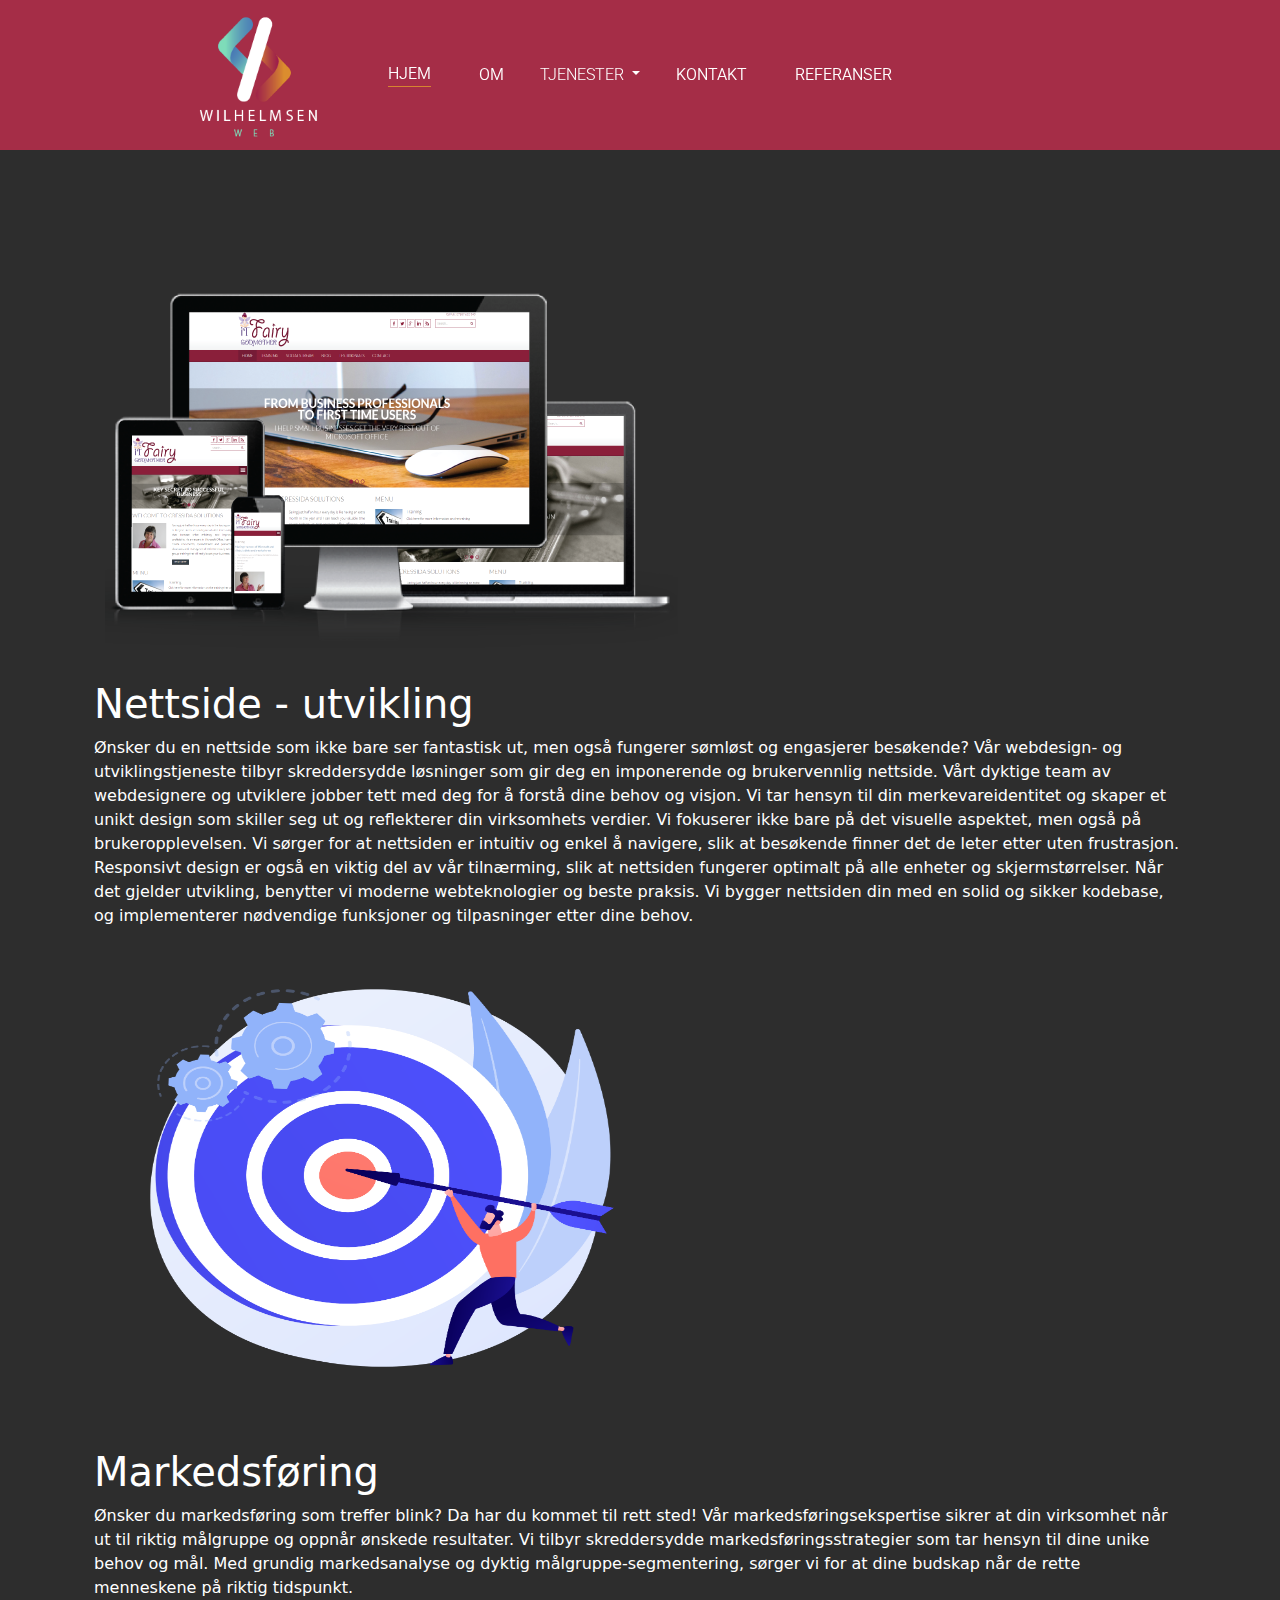
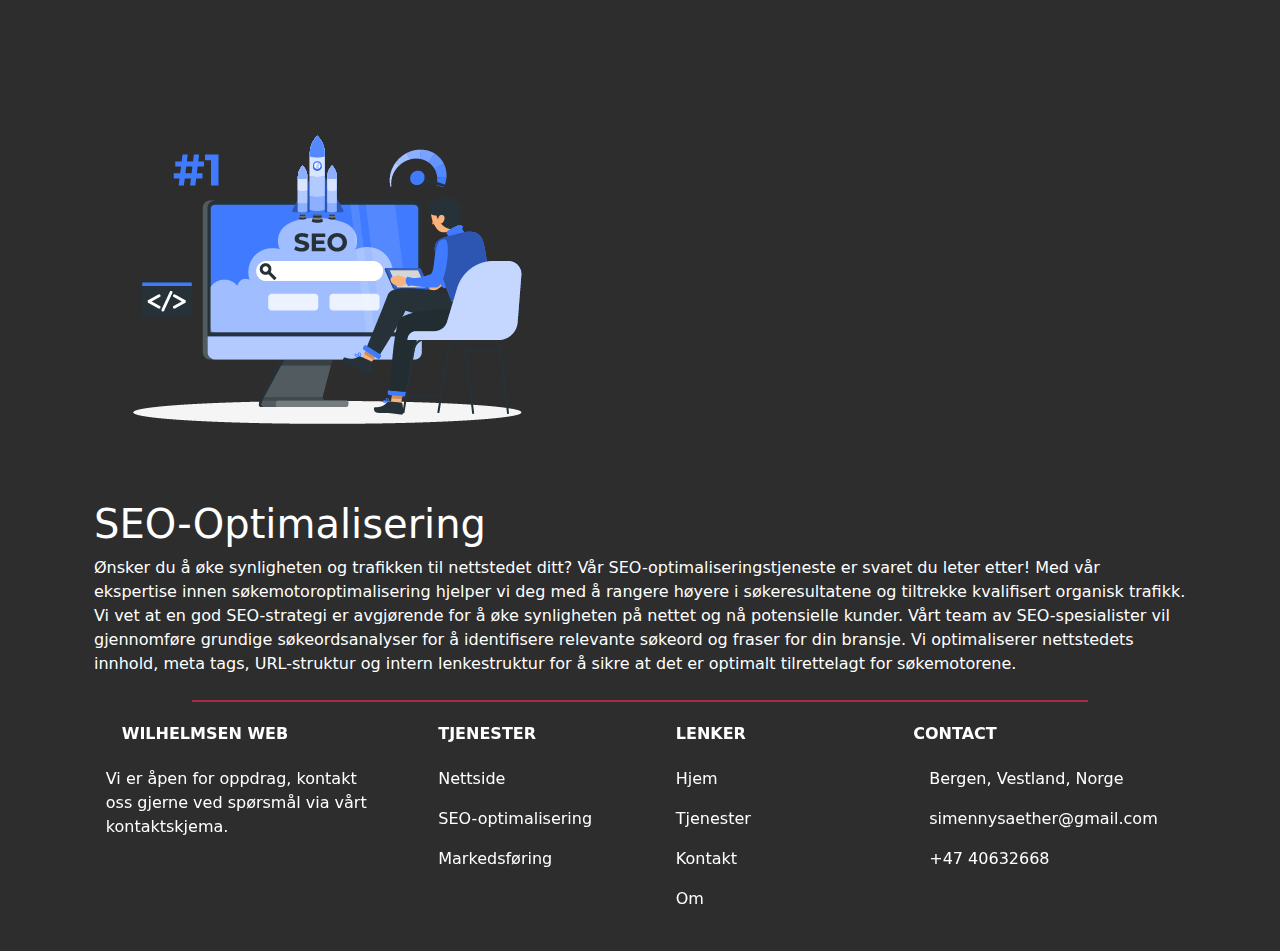
==== index.html @ 2a7ed1cd "footer media queries mobil" ====
<!DOCTYPE html>
<html lang="en">

<head>
  <meta charset="UTF-8">
  <meta name="viewport" content="width=device-width, initial-scale=1.0">
  <title>Wilhelmsen Web</title>
  <link rel="stylesheet" href="styles.css">
  <link rel="stylesheet" href="bootstrap/css/bootstrap.min.css">
  <link rel="stylesheet" href="https://cdnjs.cloudflare.com/ajax/libs/font-awesome/6.4.0/css/all.min.css" integrity="sha512-iecdLmaskl7CVkqkXNQ/ZH/XLlvWZOJyj7Yy7tcenmpD1ypASozpmT/E0iPtmFIB46ZmdtAc9eNBvH0H/ZpiBw==" crossorigin="anonymous" referrerpolicy="no-referrer" />
  <link rel="preconnect" href="https://fonts.googleapis.com">
  <link rel="preconnect" href="https://fonts.gstatic.com" crossorigin>
  <link href="https://fonts.googleapis.com/css2?family=Bebas+Neue&display=swap" rel="stylesheet">
  <link rel="preconnect" href="https://fonts.googleapis.com">
  <link rel="preconnect" href="https://fonts.googleapis.com">
  <link rel="preconnect" href="https://fonts.gstatic.com" crossorigin>
  <link rel="preconnect" href="https://fonts.googleapis.com">
  <link rel="preconnect" href="https://fonts.gstatic.com" crossorigin>
  <link href="https://fonts.googleapis.com/css2?family=Roboto:wght@300;700&display=swap" rel="stylesheet">
  <link rel="preconnect" href="https://fonts.googleapis.com">
  <link rel="preconnect" href="https://fonts.gstatic.com" crossorigin>
  <link rel="preconnect" href="https://fonts.googleapis.com">
<link rel="preconnect" href="https://fonts.gstatic.com" crossorigin>
  <link rel="preconnect" href="https://fonts.gstatic.com" crossorigin>
  <link href="https://fonts.googleapis.com/css2?family=Arvo:ital@1&display=swap" rel="stylesheet">
</head>

<body>
    <!---Navbar-->
    <div class="nav-wrapper">
    <nav id="navbarmain" class="navbar navbar-expand-lg">
                <img id="logo" src="logo.png" alt="Logo"class="d-inline-block align-text-top">
              </a>
          <button onclick="overlay()" class="navbar-toggler" type="button" data-bs-toggle="collapse" data-bs-target="#navcontainer" aria-controls="navcontainer" aria-expanded="false" aria-label="Toggle navigation">
            <span class="navbar-toggler-icon"></span>
          </button>
          <div id="navcontainer" class="collapse navbar-collapse">
            <ul class="navbar">
              <li class="nav-item">
                <a class="nav-link active" aria-current="page" href="#">Hjem</a>
              </li>
              <li class="nav-item">
                <a class="nav-link" href="om.html">Om</a>
              </li>
              <div class="dropdown-center">
                <button id="tjenester" class="btn dropdown-toggle" type="button" data-bs-toggle="dropdown" aria-expanded="false">
                  Tjenester
                </button>
                <ul class="dropdown-menu">
                  <li><a class="dropdown-item" href="#">Nettside</a></li>
                  <li><a class="dropdown-item" href="#">Markedsføring</a></li>
                  <li><a class="dropdown-item" href="#">SEO-optimalisering</a></li>
                </ul>
              </div>
              <li class="nav-item">
                <a class="nav-link" href="kontakt.html">Kontakt</a>
              </li>
              <li class="nav-item">
                <a class="nav-link" href="referanser.html">Referanser</a>
              </li>
            </ul>
          </div>
      </nav>
    </div>


    <!--- NAVBAR for mobil overlay-->
    <div id="overlay">
    
      <button onclick="overlay()" class="navbar-toggler text-white overlay-toggler" type="button" data-bs-target="#navcontainer" aria-controls="navcontainer" aria-expanded="false" aria-label="Toggle navigation">
        <span class="navbar-toggler-icon text-white"></span>
      </button>
      <ul class="overlay-nav">
        <li><a class="nav-link active" aria-current="page" href="index.html">Hjem</a></li>
        <li><a class="nav-link" href="om.html">Om</a></li>
        <li><a class="nav-link" href="kontakt.html">Kontakt</a></li>
        <li class="dropdown">
          <a id="prosjekter" class="nav-link dropdown-toggle" href="#" id="navbarDropdown" role="button" data-bs-toggle="dropdown" aria-expanded="false">
            Prosjekter
          </a>
          <ul class="dropdown-menu" aria-labelledby="navbarDropdown">
            <li><a class="dropdown-item" href="https://simennysaether.no/scando/scandoland.html">ScandoLand</a></li>
            <li><a class="dropdown-item" href="#">Wilhelmsen Web</a></li>
            <li><a class="dropdown-item" href="#">Prosjekt Y</a></li>
          </ul>
        </li>
      </ul>
      <script src="overlay.js"></script>
    </div>
 
  
         
    <!-- Tjenestebilder -->
   <div id="landing" class="container">
    <img id="web" src="webdesign.png" class="img-fluid" alt="Wilhelmsen Web">
    <div class="container" id="landingstekst">
    <h1 class="heading">Nettside - utvikling</h1>
    <p1 class="paragraf">Ønsker du en nettside som ikke bare ser fantastisk ut, men også fungerer sømløst og engasjerer besøkende? Vår webdesign- og utviklingstjeneste tilbyr skreddersydde løsninger som gir deg en imponerende og brukervennlig nettside.

Vårt dyktige team av webdesignere og utviklere jobber tett med deg for å forstå dine behov og visjon. Vi tar hensyn til din merkevareidentitet og skaper et unikt design som skiller seg ut og reflekterer din virksomhets verdier.

Vi fokuserer ikke bare på det visuelle aspektet, men også på brukeropplevelsen. Vi sørger for at nettsiden er intuitiv og enkel å navigere, slik at besøkende finner det de leter etter uten frustrasjon. Responsivt design er også en viktig del av vår tilnærming, slik at nettsiden fungerer optimalt på alle enheter og skjermstørrelser.

Når det gjelder utvikling, benytter vi moderne webteknologier og beste praksis. Vi bygger nettsiden din med en solid og sikker kodebase, og implementerer nødvendige funksjoner og tilpasninger etter dine behov.</p1>
  
    </div>
    
</div>

<div id="landing" class="container">
    <img id="blink" src="blink.png" class="img-fluid" alt="Wilhelmsen Web">
    <div class="container" id="landingstekst">
        <h1 class="heading2">Markedsføring</h1>
        <p1 class="paragraf2">
            Ønsker du markedsføring som treffer blink? Da har du kommet til rett sted! Vår markedsføringsekspertise sikrer at din virksomhet når ut til riktig målgruppe og oppnår ønskede resultater. 
            Vi tilbyr skreddersydde markedsføringsstrategier som tar hensyn til dine unike behov og mål. Med grundig markedsanalyse og dyktig målgruppe-segmentering, sørger vi for at dine budskap når de rette menneskene på riktig tidspunkt.</p1>

        </div>
</div>


<div id="landing2" class="container">
    <img id="seo" src="seo.png" class="img-fluid" alt="Wilhelmsen Web">
    <div class="container" id="landingstekst">
        <h1 class="heading3">SEO-Optimalisering</h1>
        <p1 class="paragraf3">Ønsker du å øke synligheten og trafikken til nettstedet ditt? Vår SEO-optimaliseringstjeneste er svaret du leter etter!

            Med vår ekspertise innen søkemotoroptimalisering hjelper vi deg med å rangere høyere i søkeresultatene og tiltrekke kvalifisert organisk trafikk. Vi vet at en god SEO-strategi er avgjørende for å øke synligheten på nettet og nå potensielle kunder.
            
            Vårt team av SEO-spesialister vil gjennomføre grundige søkeordsanalyser for å identifisere relevante søkeord og fraser for din bransje. Vi optimaliserer nettstedets innhold, meta tags, URL-struktur og intern lenkestruktur for å sikre at det er optimalt tilrettelagt for søkemotorene.</p1>
        </div>
</div>
<!---/Tjenestebilder-->


<!--Bootstrap + Custom scripts-->
  <script src="bootstrap/js/bootstrap.bundle.min.js"></script>
  <script src="https://code.jquery.com/jquery-3.2.1.slim.min.js"></script>
  
  <div class="dividercontainer">
    <span class="divider"></span></div>
    <footer>
      <footer id="footer" class="text-center text-lg-start text-muted">
          </section>
      
          <!-- Section: Links  -->
          <section class="footermain">
            <div class="container text-center text-md-start mt-5">
              <!-- Grid row -->
              <div class="row mt-3">
                <!-- Grid column -->
                <div class="col-md-3 col-lg-4 col-xl-3 mx-auto mb-4">
                  <!-- Content -->
                  <h6 class="text-uppercase fw-bold mb-4">
                    <i class="fas fa-gem me-3"></i>Wilhelmsen Web
                  </h6>
                  <p id="oppdrag">
             Vi er åpen for oppdrag, kontakt oss gjerne ved spørsmål via vårt kontaktskjema.
                  </p>
                  <div class="socialswrapper">
                    <a class="socialslogo" href="https://www.instagram.com/simennys/"><i class="fa-brands fa-instagram"></i></a>
                    <a class="socialslogo" href="https://twitter.com/SimNys"><i class="fa-brands fa-twitter"></i></a>
                    <a class="socialslogo" href="https://github.com/myten71/"><i class="fa-brands fa-github"></i></a>
                  </div>
                </div>
                <!-- Grid column -->
        
                <!-- Grid column -->
                <div class="col-md-2 col-lg-2 col-xl-2 mx-auto mb-4">
                  <!-- Links -->
                  <h6 class="text-uppercase fw-bold mb-4">
                    Tjenester
                  </h6>
                  <p>
                    <a href="#!" class="text-reset">Nettside</a>
                  </p>
                  <p>
                    <a href="#!" class="text-reset">SEO-optimalisering</a>
                  </p>
                  <p>
                    <a href="#!" class="text-reset">Markedsføring</a>
                  </p>
       
                </div>
                <div class="col-md-3 col-lg-2 col-xl-2 mx-auto mb-4">
                  <!-- Links -->
                  <h6 class="text-uppercase fw-bold mb-4">
                    Lenker
                  </h6>
                  <p>
                    <a href="#!" class="text-reset">Hjem</a>
                  </p>
                  <p>
                    <a href="#!" class="text-reset">Tjenester</a>
                  </p>
                  <p>
                    <a href="#!" class="text-reset">Kontakt</a>
                  </p>
                  <p>
                    <a href="#!" class="text-reset">Om</a>
                  </p>
                </div>
              
        
                <div class="col-md-4 col-lg-3 col-xl-3 mx-auto mb-md-0 mb-4">
                  <h6 class="text-uppercase fw-bold mb-4">Contact</h6>
                  <p id="hus"><i class="fas fa-home me-3"></i> Bergen, Vestland, Norge</p>
                  <p id="brev">
                    <i class="fas fa-envelope me-3"></i>
                    simennysaether@gmail.com
                  </p>
                  <p id="telefon"><i class="fas fa-phone me-3"></i> +47 40632668</p>
                </div>
             
              </div>
           
            </div>
          </section>
        
        
        </footer>
    
</body>

</html>
---- styles.css ----
body {
    margin: 0;
    padding: 0;
    background-color: #2d2d2d !important;
  }
  
  #navbarmain {
    background-color: #a52d47;
    height: 150px;
    width: 100%;
    position: sticky;
    top: 0;
    
  }
  
  .nav-wrapper {
    justify-content: center;
    align-items: center;
    width: 100%;
    position: sticky;
    top: 0;
  }
  
  #logo {
    position: absolute;
    width: 350px;
    height: 350px;
    overflow: hidden;
    left: 18%;
    margin-bottom: 20px;
    z-index:-10;
  }
  
  .nav {
    justify-content: center;
  }
  
  .nav-item {
    margin: 0 1.5rem;
    list-style-type: none;
    color: white;
    font-size: 20px;
    font-family: 'Roboto';
    text-transform: uppercase;
    font-weight: 350;
    text-decoration: none !important;
  }
  

  
  #tjenester {
    color: white;
    font-size: 16px;
    font-family: 'Roboto';
    text-transform: uppercase;
    font-weight: 300;
  }
  
  #navcontainer {
    justify-content: center;
    align-items: center;
    position: sticky;
    top: 0;
     margin-top: 15px;
  }

  .navbar {
    font-size: 16px;
    font-family: 'Roboto';
    text-transform: uppercase;
    font-weight: 300;
    text-decoration:none;
  }

  .navbar .nav-link {
    color: #fff;
    font-size: 16px;
    text-decoration: none;
    transition: color 0.3s ease;
  }


  .navbar .nav-link.active {
    border-bottom:1.5px solid #d68530;

  }

 
  .navbar .nav-link:hover {
    color: #d68530;
  }

  .navbar .dropdown-toggle {
    background-color: transparent;
    border: none;
    color: #d68530;
    font-size: 16px;
    text-decoration: none;
    transition: color 0.3s ease;
    cursor: pointer;
  }

 
  .navbar .dropdown-menu {
    background-color: #fff;
    border: 1px solid #ccc;
    padding: 10px;
    margin-top: 5px;
    min-width: 160px;
  }


  .navbar .dropdown-item {
    color: #fff;
    font-size: 14px;
    text-decoration: none;
    transition: color 0.3s ease;
  }

  /* Hover effect for dropdown*/
  .navbar .dropdown-item:hover {
    color: #d68530;
  }

  .navbar .dropdown-toggle {
    background-color: transparent;
    border: none;
    color: #333;
    font-size: 16px;
    text-decoration: none;
    transition: color 0.3s ease;
    cursor: pointer;
  }


  /* Mobile overlay Hamburger meny */

  @media (max-width: 768px) { /*Bootstrap nav-links skaper en bug med fade-in overlay der linkene fra full-screen blir synlige, gjemmer de derfor totalt fra en gitt breakpoint(mobile)*/
    #navcontainer {
      display: none;
    }
  }

  #overlay {
    display: none;
    position: fixed;
    top: 0;
    left: 0;
    width: 100%;
    height: 100%;
    z-index: 9999;
    overflow: hidden;
    animation: fade-in 0.6s;
   background-color:#2d2d2d; 
  
  }

  /* Fade-in på hamburger fra høyre */

  @keyframes fade-in {
    from {
      opacity: 0;
      transform: translateX(100%);
    }
    to {
      opacity: 1;
      transform: translateX(0);
    }
  }
  

  .navbar-toggler {
    border: none !important;
    outline: none !important;
    background-image: url("data:image/svg+xml,%3csvg xmlns='http://www.w3.org/2000/svg' viewBox='0 0 30 30'%3e%3cpath stroke='%23a52d47' stroke-linecap='round' stroke-miterlimit='10' stroke-width='2' d='M4 7h22M4 15h22M4 23h22'/%3e%3c/svg%3e") !important;
    color: transparent !important;
    position: fixed;
    right: 2%;
  }
  
  .navbar-toggler-icon {
    border: none !important;
    outline: none !important;
    background-image: url("data:image/svg+xml,%3csvg xmlns='http://www.w3.org/2000/svg' viewBox='0 0 30 30'%3e%3cpath stroke='%23a52d47' stroke-linecap='round' stroke-miterlimit='10' stroke-width='2' d='M4 7h22M4 15h22M4 23h22'/%3e%3c/svg%3e") !important;
    color: transparent !important;
  }
  
  .overlay-toggler .navbar-toggler-icon {
  
    position:fixed;
    font-size:20px;
    margin-top:60px;
    border: none !important;
    outline: none !important;
    }

    
  
    #overlay .dropdown-menu a.dropdown-item[href="https://simennysaether.no/scando/scandoland.html"] {
      font-size: 14px;
    }
    
    #overlay .dropdown-menu a.dropdown-item[href="#"] {
      font-size: 14px;
    }
  
    #overlay .dropdown-item {
      margin-top:5px;
      margin-bottom: -15px; 
      margin-left:-10px;
    }
  
    
.overlay-toggler .navbar-toggler-icon {

  position:fixed;
  right:4%;
  top:0%;
  font-size:20px;
  border: none !important;
  outline: none !important;
  }
  .overlay-nav {
    display: flex;
    flex-direction: column;
    justify-content: center;
    align-items: center;
    height: 100%;
    margin: 0;
    padding: 0;
    list-style: none;
  }
  
  .overlay-nav li {
    margin-bottom: 2rem;
    display:flex;
    justify-content: center;
    align-items: center;
    flex-direction: row;
  }
  
  .overlay-nav li a {
    color: #a52d47;
    font-size: 1.2rem;
    text-decoration: none;
    font-family:'Roboto';
    transition: color 0.3s ease;
    
  }
  
  .overlay-nav li a:hover {
    color: #fff !important;
    font-size: 1.2rem;
    text-decoration: none;
    transition: color 0.3s ease;
  }
  
  .overlay a.nav-link:hover {
    color:#fff !important;
  }
  
    

  /* fjerne alle elementer fra dropdown */

  .dropdown-menu {
    padding: 0;
    border: none;
    box-shadow: none;
    background-color: transparent;
    
}

.dropdown-menu a {
    display: block;
    padding: 0.5rem 1rem;
    color: white;
    text-decoration: none;
}

.dropdown-menu a:hover {
    background-color: #f8f9fa;
}

.dropdown-menu.show {
    padding: 0;
    border: none;
    box-shadow: none;
    background-color: #a52d47; 
    color: white;
}

.dropdown-menu a:hover,
.dropdown-menu a:focus {
    background-color: transparent; 
    color: white;
    text-decoration: none; 
}

.dropdown-menu a:hover {
    color: #00e0e0;
}


  .navbar-toggler {
    border: none !important;
    outline: none !important;
    background-image: url("data:image/svg+xml,%3csvg xmlns='http://www.w3.org/2000/svg' viewBox='0 0 30 30'%3e%3cpath stroke='' stroke-linecap='round' stroke-miterlimit='10' stroke-width='2' d='M4 7h22M4 15h22M4 23h22'/%3e%3c/svg%3e") !important;
    color: transparent !important;
    position:absolute;
    right:2%;
  }
  
  .navbar-toggler-icon {
    border: none !important;
    outline: none !important;
    background-image: url("data:image/svg+xml,%3csvg xmlns='http://www.w3.org/2000/svg' viewBox='0 0 30 30'%3e%3cpath stroke='%23ffffff' stroke-linecap='round' stroke-miterlimit='10' stroke-width='2' d='M4 7h22M4 15h22M4 23h22'/%3e%3c/svg%3e") !important;
    color: transparent !important;
  }
  

.heading, .paragraf {
  margin-top:-70px;

}

.heading2, .paragraf2 {
  margin-top:20px;
  color:white;
  color: white;
  font-weight: lighter;
}

.heading3, .paragraf3 {
  margin-top:0px;
  color:white;
  color: white;
  font-weight: lighter;
}

.paragraf3 {
  padding-bottom:50px;
}

  
  /* Ulike farger på de ulike tjenestene?
  #landing2 {
    width:100%;
    color:blue;
  }

  */


  #kontaktformwrapper {
    display: flex;
    justify-content: center;
    align-items: center;
    height: calc(100vh - 150px);
  }

  #map-container-google-1 {
    display: flex;
    justify-content: center;
    align-items: center;
    height: calc(100vh - 150px);
  }
  
  #blink {
    width: 600px;
    height: 500px;
  }

  .dividercontainer {
    display:flex;
    justify-content: center;
    align-items: center;
  }

  .divider {
    display:flex;
    justify-content: center;
    align-items: center;
    background-color:#a52d47;
    height:1px;
    z-index:999;
    padding:1px;
    width:70%;
    margin-top:50px;    
    position:absolute;
  }

  #input {
    width:60%;
  }

  /* FOoter */
  
  .footermain {
 color:white;
 position:sticky;
 bottom:0;
 left:0;
 right:0;
  }

  #telefon:hover, #hus:hover, #brev:hover {
    color:#a52d47;
    transition:0.3s ease;
    cursor:pointer;
  }
  
.text-reset {
  text-decoration:none;
}

.text-reset:hover {
  color:#a52d47;
}

.a text-reset:hover {
  color:#a52d47;
  
}
  .heading,
  .paragraf {
    color: white;
    font-weight: lighter;
  }

  .kontaktoss, .contactoss {
    color:white;
    font-weight:lighter;
  }


  .mapwrap {
    display:flex;
    justify-content:center;
    align-items:center;
    left:25%;
    top:50%;
    position:absolute;
    z-index:-1;
  }
  
  #map-container-google-1 {
    width:30%;
  }


.omoss {
    justify-content: center;
    align-items:center;
    text-align:center;
    flex-direction:row;
    position:absolute;
    left:52%;
    top:30%;
    color:white;
    font-size:14px;
    width:35%;
    line-height:1.8em;
    z-index:-1;
}

#omWW {
    left:40%;
}

.omoss .p1 {
    line-height:1.3;
    font-size:14px;
}

 .imgwrapper {
    justify-content: start;
    display:flex;
    text-align:center;
    align-items:center;
    height:70vh;
    margin-right:600px;
 }

#about {
 height:auto;
 width:auto;
 display:flex;
 justify-content: start;
 align-items: center;
 text-align:center;
}


/* Referanser + karusell */
#referanser {
height:800px;
width:400px;
 
    z-index:-1;
}
.carousel-image {
    max-width: 100%;
    display: block;
    margin: 0 auto;
    z-index:-1;
  }

  .carousel-item {
    left:5%;
  }

.cardwrapper {
   position:absolute;
   top:30%;
   left:20%;
}


.stars {
    color:gold;
}

#headshot1 {
    max-height:170px;
}
  .card {
    position:absolute;
    z-index:999;
    opacity:100%;
    box-shadow: 5px 5px 5px 10px
    
  }


  /* Socials (ig, twitter, gith) */ 

  .socialswrapper {
    text-decoration:none;
  }

  .socialslogo {
    font-size:30px;
    text-decoration:none;
    margin:5px;
  }

  .socialslogo {
    color: inherit;
    text-decoration: none;
    transition: color 0.6s ease;
  }
  
  .socialslogo:hover {
    color: #a52d47;
  }


  /* Kontaktskjema - */ 
   
    .container {
        max-width: 600px;
        margin: 0 auto;
      }
    

      .kontaktoss {
        font-size: 24px;
        margin-bottom: 10px;
      }
    

      .contactoss {
        font-size: 16px;
        margin-bottom: 20px;
      }
    

      .form-label {
        font-weight: bold;
        font-size: 18px;
        color:white;
      }
    

      .form-control {
        width: 100%;
        padding: 10px;
        font-size: 16px;
        border-radius: 4px;
        border: 1px solid #ccc;
        margin-bottom: 10px;
      }
    

      .form-control textarea {
        resize: vertical;
      }
    
 
      .submit-button {
        background-color: #4CAF50;
        color: white;
        padding: 10px 20px;
        font-size: 16px;
        border: none;
        border-radius: 4px;
        cursor: pointer;
      }
    

      .submit-button:hover {
        background-color: #45a049;
      }

      #emojis {
        color:#a52d47;
      }

      #sendknapp {
        background-color:#fff;
        border:none;
        width:15%;
      }

      #sendknapp:hover {
        background-color:#a52d47;
      }

/* Media queries Logo plassering */



  @media (max-width: 1650px) {
    #logo {
      left: 10%;
      position:absolute;
    }
  }
  
  @media (max-width: 1440px) {
    #logo {
        left: 10%;
        position:absolute;
    }
  }

  @media (max-width: 1360px) {
    #logo {
        left: 5%;
        position:absolute;
    }
  }

  @media (max-width: 1200px) {
    #logo {
        left: 2.5%;
        position:absolute;
    }
  }

  @media (max-width: 1130px) {
    #logo {
        left: 0%;
        position:absolute;
    }
  }



  /* media queries for footer mobil */
  @media (max-width: 767px) {
    .text-uppercase {font-size:10px;}
    #oppdrag {font-size:10px;}
    .socialslogo {font-size:20px;}
a.text-reset {font-size:10px;
}
#hus, #brev, #telefon {
  font-size:12px;
}
  }
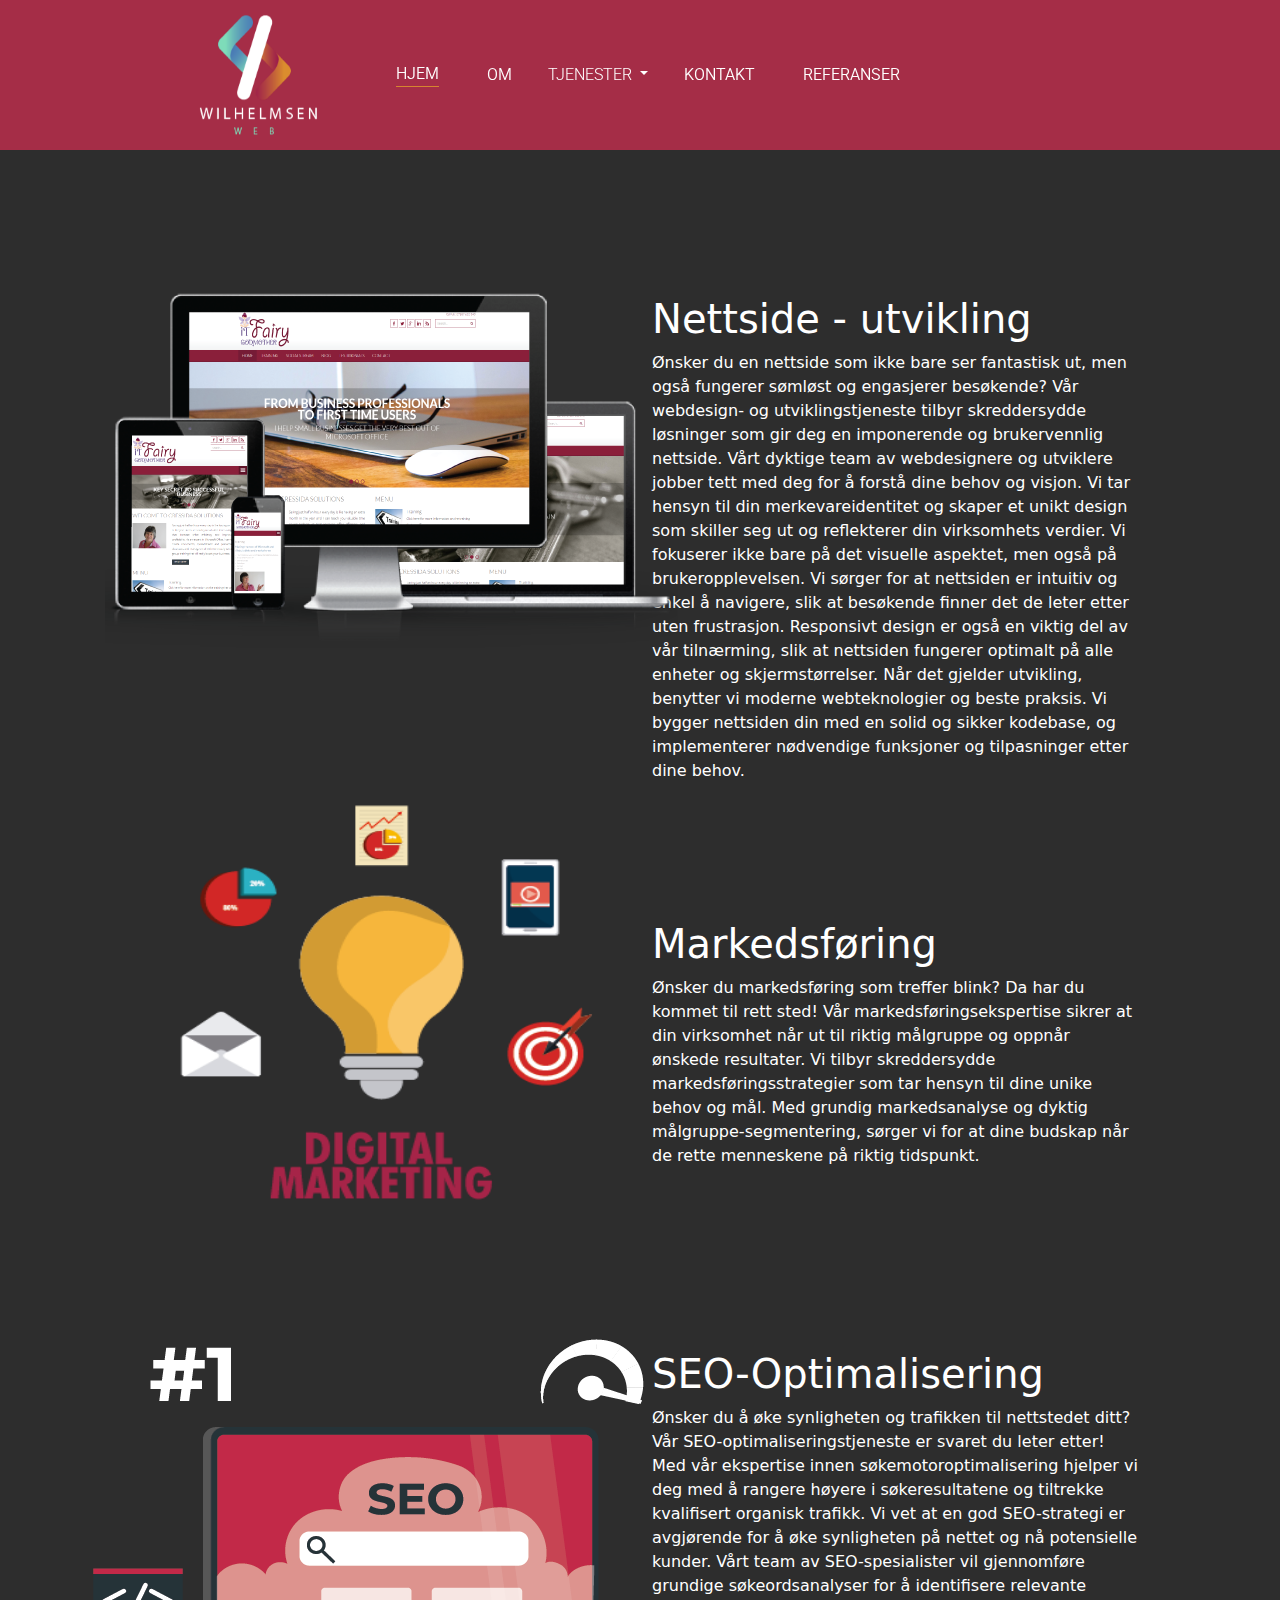
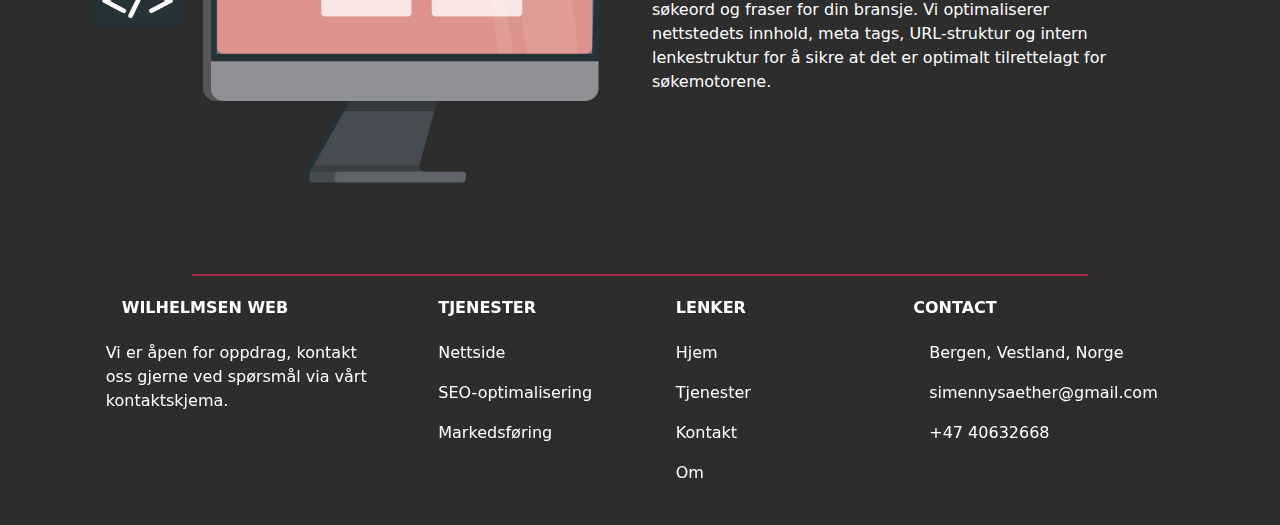
==== commit f689b819: "Fikset logo i header + bildeendringer" ====
--- a/index.html
+++ b/index.html
@@ -29,7 +29,7 @@
     <!---Navbar-->
     <div class="nav-wrapper">
     <nav id="navbarmain" class="navbar navbar-expand-lg">
-                <img id="logo" src="logo.png" alt="Logo"class="d-inline-block align-text-top">
+               <a class="navbar-brand" href="https://www.simennysaether.no/fiktiva/index.html"><img id="logo" src="logo.png" alt="Logo"class="d-inline-block align-text-top">
               </a>
           <button onclick="overlay()" class="navbar-toggler" type="button" data-bs-toggle="collapse" data-bs-target="#navcontainer" aria-controls="navcontainer" aria-expanded="false" aria-label="Toggle navigation">
             <span class="navbar-toggler-icon"></span>
@@ -70,6 +70,7 @@
       <button onclick="overlay()" class="navbar-toggler text-white overlay-toggler" type="button" data-bs-target="#navcontainer" aria-controls="navcontainer" aria-expanded="false" aria-label="Toggle navigation">
         <span class="navbar-toggler-icon text-white"></span>
       </button>
+      
       <ul class="overlay-nav">
         <li><a class="nav-link active" aria-current="page" href="index.html">Hjem</a></li>
         <li><a class="nav-link" href="om.html">Om</a></li>
@@ -108,8 +109,8 @@
 </div>
 
 <div id="landing" class="container">
-    <img id="blink" src="blink.png" class="img-fluid" alt="Wilhelmsen Web">
-    <div class="container" id="landingstekst">
+    <img id="blink" src="marketing.png" class="img-fluid" alt="Wilhelmsen Web">
+    <div class="container" id="landingstekst2">
         <h1 class="heading2">Markedsføring</h1>
         <p1 class="paragraf2">
             Ønsker du markedsføring som treffer blink? Da har du kommet til rett sted! Vår markedsføringsekspertise sikrer at din virksomhet når ut til riktig målgruppe og oppnår ønskede resultater. 
@@ -119,9 +120,9 @@
 </div>
 
 
-<div id="landing2" class="container">
+<div id="landing" class="container">
     <img id="seo" src="seo.png" class="img-fluid" alt="Wilhelmsen Web">
-    <div class="container" id="landingstekst">
+    <div class="container" id="landingstekst3">
         <h1 class="heading3">SEO-Optimalisering</h1>
         <p1 class="paragraf3">Ønsker du å øke synligheten og trafikken til nettstedet ditt? Vår SEO-optimaliseringstjeneste er svaret du leter etter!
 
@@ -137,11 +138,12 @@
   <script src="bootstrap/js/bootstrap.bundle.min.js"></script>
   <script src="https://code.jquery.com/jquery-3.2.1.slim.min.js"></script>
   
-  <div class="dividercontainer">
-    <span class="divider"></span></div>
+
     <footer>
+      <div class="dividercontainer">
+        <span class="divider"></span></div>
       <footer id="footer" class="text-center text-lg-start text-muted">
-          </section>
+
       
           <!-- Section: Links  -->
           <section class="footermain">
@@ -166,9 +168,9 @@
                 <!-- Grid column -->
         
                 <!-- Grid column -->
-                <div class="col-md-2 col-lg-2 col-xl-2 mx-auto mb-4">
+                <div id="footertjenester" class="col-md-2 col-lg-2 col-xl-2 mx-auto mb-4 sm-2">
                   <!-- Links -->
-                  <h6 class="text-uppercase fw-bold mb-4">
+                  <h6 id="ftjenester" class="text-uppercase fw-bold mb-4">
                     Tjenester
                   </h6>
                   <p>
@@ -182,9 +184,9 @@
                   </p>
        
                 </div>
-                <div class="col-md-3 col-lg-2 col-xl-2 mx-auto mb-4">
+                <div id="footerlenker" class="col-md-3 col-lg-2 col-xl-2 mx-auto mb-4 sm-2">
                   <!-- Links -->
-                  <h6 class="text-uppercase fw-bold mb-4">
+                  <h6 id="flenker" class="text-uppercase fw-bold mb-4">
                     Lenker
                   </h6>
                   <p>
--- a/styles.css
+++ b/styles.css
@@ -12,6 +12,8 @@
     top: 0;
     
   }
+
+ 
   
   .nav-wrapper {
     justify-content: center;
@@ -25,10 +27,9 @@
     position: absolute;
     width: 350px;
     height: 350px;
-    overflow: hidden;
-    left: 18%;
-    margin-bottom: 20px;
-    z-index:-10;
+    left: 19.7%;
+    top:-75%;
+
   }
   
   .nav {
@@ -343,13 +344,19 @@
 }
 
   
-  /* Ulike farger på de ulike tjenestene?
-  #landing2 {
-    width:100%;
-    color:blue;
-  }
-
-  */
+ #landingstekst {
+  width:100%;
+ z-index:-1;
+ }
+
+ #landingstekst2 {
+  z-index:-1;
+ }
+
+ #landingstekst3 {
+  z-index:-1;
+ }
+
 
 
   #kontaktformwrapper {
@@ -508,12 +515,14 @@
 
   .carousel-item {
     left:5%;
+    z-index:-1;
   }
 
 .cardwrapper {
    position:absolute;
    top:30%;
-   left:20%;
+   left:22.5%;
+   z-index:-1;
 }
 
 
@@ -556,14 +565,17 @@
   }
 
 
-  /* Kontaktskjema - */ 
-   
-    .container {
+
+    .containerwrapper {
         max-width: 600px;
         margin: 0 auto;
-      }
-    
-
+   
+        
+      }
+
+ 
+    
+  /* Kontaktskjema - */ 
       .kontaktoss {
         font-size: 24px;
         margin-bottom: 10px;
@@ -618,13 +630,13 @@
       }
 
       #sendknapp {
-        background-color:#fff;
+        background-color:#a52d47;
         border:none;
         width:15%;
       }
 
       #sendknapp:hover {
-        background-color:#a52d47;
+        background-color:#d68530;
       }
 
 /* Media queries Logo plassering */
@@ -663,6 +675,13 @@
     #logo {
         left: 0%;
         position:absolute;
+    }
+  }
+
+  @media (max-width: 767px) {
+    #logo {
+      left:4%;
+      position:absolute;
     }
   }
 
@@ -675,9 +694,44 @@
     .socialslogo {font-size:20px;}
 a.text-reset {font-size:10px;
 }
+.text-reset {
+  display:flex;
+  justify-content: center;
+  align-items:center;
+  flex-direction:column;
+}
 #hus, #brev, #telefon {
   font-size:12px;
 }
+
+  }
+
+
+
+
+
+  @media (min-width: 1200px) {
+#landingstekst {
+  position:absolute;
+  top:40.5%;
+  left:50%;
+  width:40%;
+  
+}
+
+#landingstekst2 {
+  position:absolute;
+  top:100%;
+  left:50%;
+  width:40%;
+}
+
+#landingstekst3 {
+  position:absolute;
+  top:150%;
+  left:50%;
+  width:40%;
+}
   }
 
 
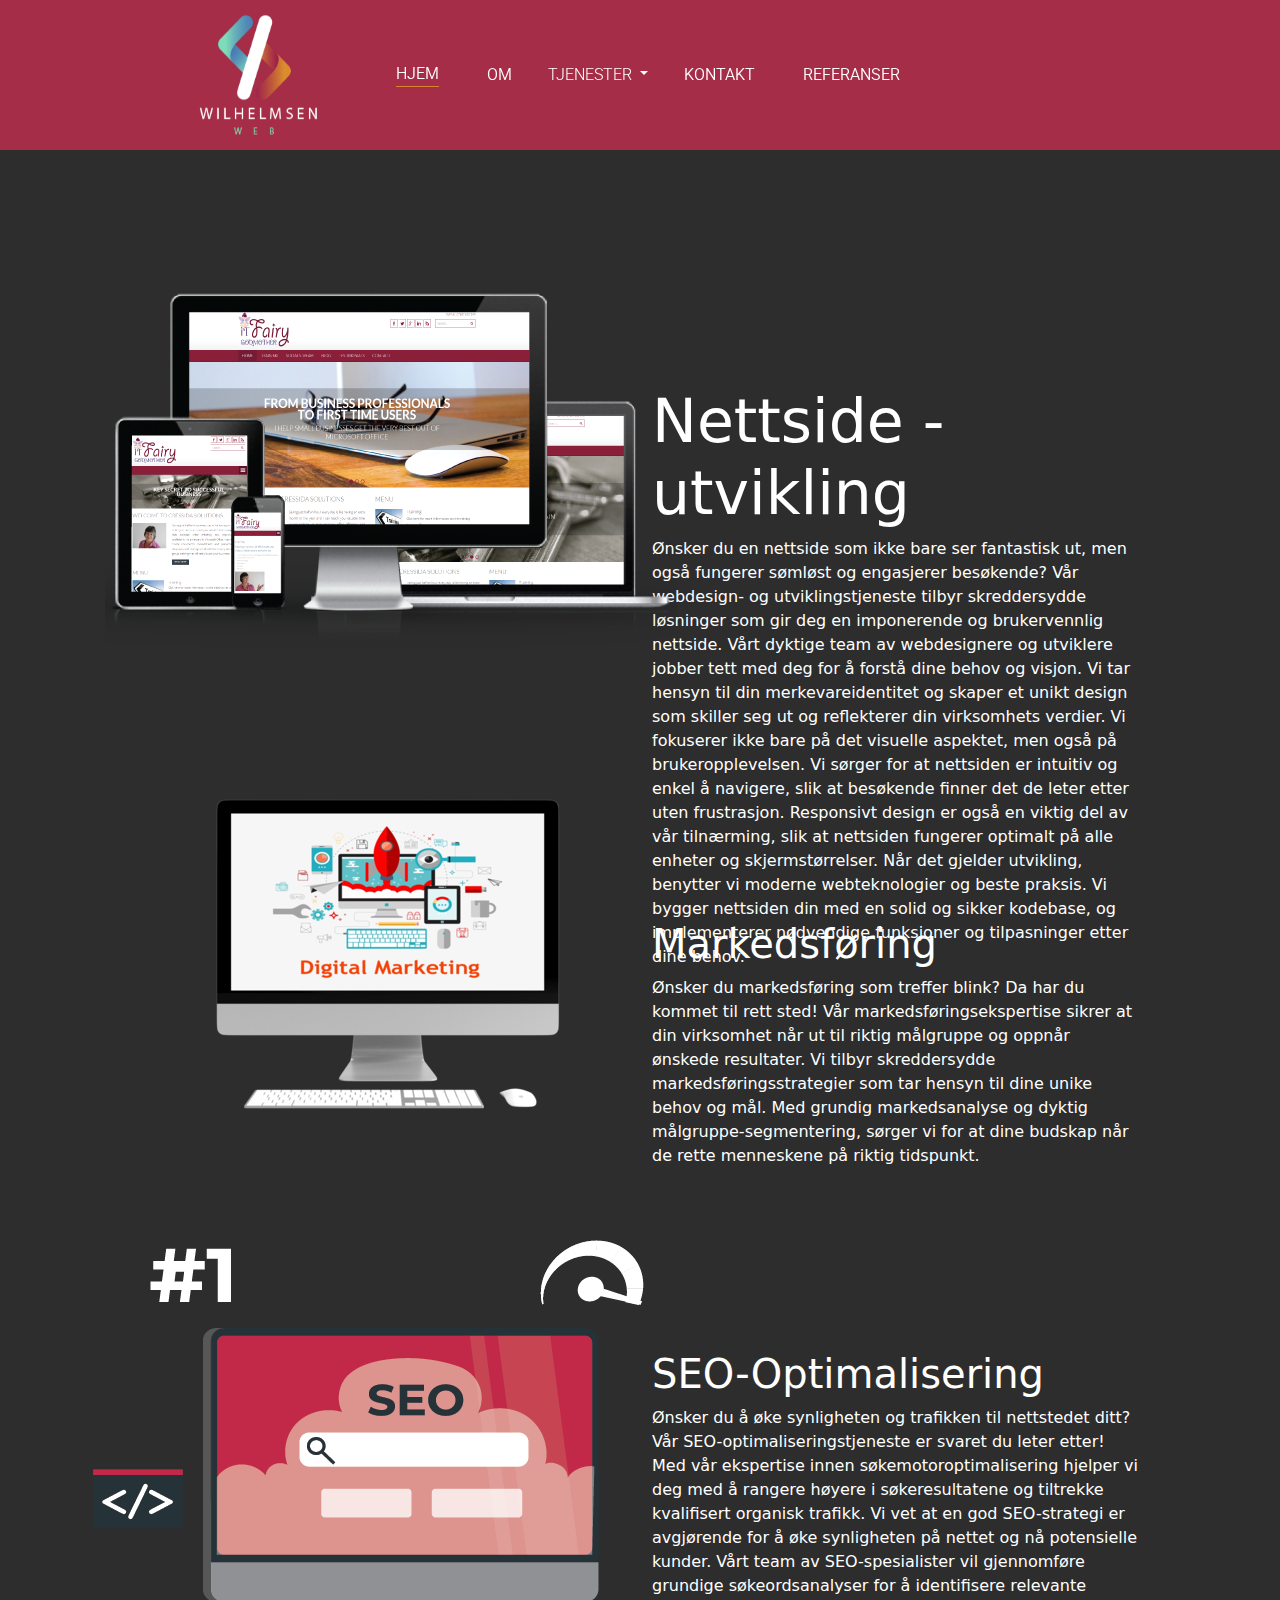
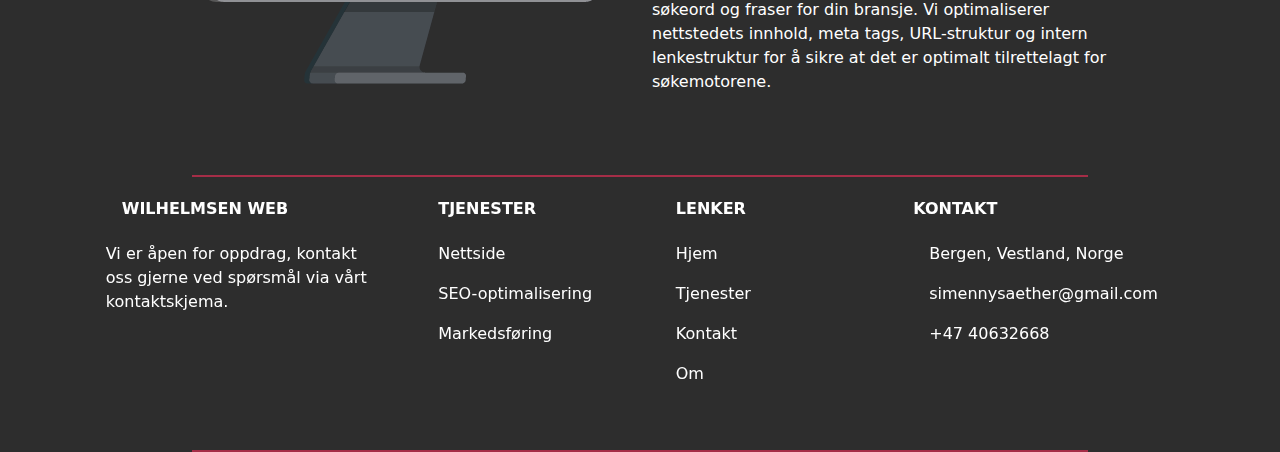
==== commit e531557e: "bilder" ====
--- a/index.html
+++ b/index.html
@@ -23,6 +23,10 @@
 <link rel="preconnect" href="https://fonts.gstatic.com" crossorigin>
   <link rel="preconnect" href="https://fonts.gstatic.com" crossorigin>
   <link href="https://fonts.googleapis.com/css2?family=Arvo:ital@1&display=swap" rel="stylesheet">
+  <link rel="apple-touch-icon" sizes="180x180" href="/apple-touch-icon.png">
+<link rel="icon" type="image/png" sizes="32x32" href="/favicon-32x32.png">
+<link rel="icon" type="image/png" sizes="16x16" href="/favicon-16x16.png">
+<link rel="manifest" href="/site.webmanifest">
 </head>
 
 <body>
@@ -77,15 +81,16 @@
         <li><a class="nav-link" href="kontakt.html">Kontakt</a></li>
         <li class="dropdown">
           <a id="prosjekter" class="nav-link dropdown-toggle" href="#" id="navbarDropdown" role="button" data-bs-toggle="dropdown" aria-expanded="false">
-            Prosjekter
+            Tjenester
           </a>
           <ul class="dropdown-menu" aria-labelledby="navbarDropdown">
-            <li><a class="dropdown-item" href="https://simennysaether.no/scando/scandoland.html">ScandoLand</a></li>
-            <li><a class="dropdown-item" href="#">Wilhelmsen Web</a></li>
-            <li><a class="dropdown-item" href="#">Prosjekt Y</a></li>
+            <li><a class="dropdown-item" href="#">Nettsider</a></li>
+            <li><a class="dropdown-item" href="#">Markedsføring</a></li>
+            <li><a class="dropdown-item" href="#">SEO</a></li>
           </ul>
         </li>
       </ul>
+      <span class="overlaydivider"></span>
       <script src="overlay.js"></script>
     </div>
  
@@ -109,7 +114,7 @@
 </div>
 
 <div id="landing" class="container">
-    <img id="blink" src="marketing.png" class="img-fluid" alt="Wilhelmsen Web">
+    <img id="blink" src="marketing8.png" class="img-fluid" alt="Wilhelmsen Web">
     <div class="container" id="landingstekst2">
         <h1 class="heading2">Markedsføring</h1>
         <p1 class="paragraf2">
@@ -205,7 +210,7 @@
               
         
                 <div class="col-md-4 col-lg-3 col-xl-3 mx-auto mb-md-0 mb-4">
-                  <h6 class="text-uppercase fw-bold mb-4">Contact</h6>
+                  <h6 class="text-uppercase fw-bold mb-4">Kontakt</h6>
                   <p id="hus"><i class="fas fa-home me-3"></i> Bergen, Vestland, Norge</p>
                   <p id="brev">
                     <i class="fas fa-envelope me-3"></i>
@@ -217,9 +222,11 @@
               </div>
            
             </div>
+            
           </section>
         
-        
+          <div class="dividercontainer">
+            <span class="divider"></span></div>
         </footer>
     
 </body>
--- a/styles.css
+++ b/styles.css
@@ -2,6 +2,7 @@
     margin: 0;
     padding: 0;
     background-color: #2d2d2d !important;
+    height: calc(400px - 100vh) !important;
   }
   
   #navbarmain {
@@ -48,6 +49,7 @@
   }
   
 
+
   
   #tjenester {
     color: white;
@@ -117,6 +119,7 @@
     text-decoration: none;
     transition: color 0.3s ease;
   }
+  
 
   /* Hover effect for dropdown*/
   .navbar .dropdown-item:hover {
@@ -148,12 +151,40 @@
     top: 0;
     left: 0;
     width: 100%;
-    height: 100%;
+    height: 100vh;
     z-index: 9999;
     overflow: hidden;
     animation: fade-in 0.6s;
-   background-color:#2d2d2d; 
-  
+    background-color: #2d2d2d;
+  }
+
+
+.overlay-open {
+  display: block;
+  pointer-events: auto;
+}
+
+.overlay-nav {
+  position: fixed;
+  top: 53%;
+  left: 51%;
+  transform: translate(-50%, -50%);
+  text-decoration:none;
+}
+
+.overlaycontact {
+  position: fixed;
+  top: 85%;
+  left: 50%;
+  transform: translate(-50%, -50%);
+}
+  
+  #overlay.open {
+    overflow-y: auto;
+  }
+  
+  #overlay .overlay-nav {
+    pointer-events: auto;
   }
 
   /* Fade-in på hamburger fra høyre */
@@ -168,12 +199,20 @@
       transform: translateX(0);
     }
   }
+
+  #overlay .overlay-nav .dropdown-menu {
+    padding: 0;
+    border: none;
+    box-shadow: none;
+    background-color: transparent !important; 
+    color: white;
+}
   
 
   .navbar-toggler {
     border: none !important;
     outline: none !important;
-    background-image: url("data:image/svg+xml,%3csvg xmlns='http://www.w3.org/2000/svg' viewBox='0 0 30 30'%3e%3cpath stroke='%23a52d47' stroke-linecap='round' stroke-miterlimit='10' stroke-width='2' d='M4 7h22M4 15h22M4 23h22'/%3e%3c/svg%3e") !important;
+    background-image: url("data:image/svg+xml,%3csvg xmlns='http://www.w3.org/2000/svg' viewBox='0 0 30 30'%3e%3cpath stroke='rgba(0.647, 0.176, 0.278, 0.5)' stroke-linecap='round' stroke-miterlimit='10' stroke-width='2' d='M4 7h22M4 15h22M4 23h22'/%3e%3c/svg%3e") !important;
     color: transparent !important;
     position: fixed;
     right: 2%;
@@ -182,7 +221,7 @@
   .navbar-toggler-icon {
     border: none !important;
     outline: none !important;
-    background-image: url("data:image/svg+xml,%3csvg xmlns='http://www.w3.org/2000/svg' viewBox='0 0 30 30'%3e%3cpath stroke='%23a52d47' stroke-linecap='round' stroke-miterlimit='10' stroke-width='2' d='M4 7h22M4 15h22M4 23h22'/%3e%3c/svg%3e") !important;
+    background-image: url("data:image/svg+xml,%3csvg xmlns='http://www.w3.org/2000/svg' viewBox='0 0 30 30'%3e%3cpath stroke='rgba(0.647, 0.176, 0.278, 0.5)' stroke-linecap='round' stroke-miterlimit='10' stroke-width='2' d='M4 7h22M4 15h22M4 23h22'/%3e%3c/svg%3e") !important;
     color: transparent !important;
   }
   
@@ -193,22 +232,24 @@
     margin-top:60px;
     border: none !important;
     outline: none !important;
+      background-image: url("data:image/svg+xml,%3csvg xmlns='http://www.w3.org/2000/svg' viewBox='0 0 30 30'%3e%3cpath stroke='rgba(165,45,71, 0.9999)' stroke-linecap='round' stroke-miterlimit='10' stroke-width='2' d='M4 7h22M4 15h22M4 23h22'/%3e%3c/svg%3e") !important;
     }
 
     
   
     #overlay .dropdown-menu a.dropdown-item[href="https://simennysaether.no/scando/scandoland.html"] {
-      font-size: 14px;
+      font-size: 12px;
     }
     
     #overlay .dropdown-menu a.dropdown-item[href="#"] {
-      font-size: 14px;
+      font-size: 12px;
     }
   
     #overlay .dropdown-item {
       margin-top:5px;
       margin-bottom: -15px; 
       margin-left:-10px;
+      font-size:12px;
     }
   
     
@@ -238,10 +279,11 @@
     justify-content: center;
     align-items: center;
     flex-direction: row;
+    transition:0.6s ease;
   }
   
   .overlay-nav li a {
-    color: #a52d47;
+    color: #E8E8E8;
     font-size: 1.2rem;
     text-decoration: none;
     font-family:'Roboto';
@@ -250,16 +292,24 @@
   }
   
   .overlay-nav li a:hover {
-    color: #fff !important;
+    color: #a52d47;
     font-size: 1.2rem;
     text-decoration: none;
-    transition: color 0.3s ease;
+    transition: color 0.6s ease;
   }
   
   .overlay a.nav-link:hover {
     color:#fff !important;
   }
   
+  .overlaydivider {
+  
+    background-color:#d68530;
+    height:1px;
+    z-index:999;
+    padding:5px;
+
+  }
     
 
   /* fjerne alle elementer fra dropdown */
@@ -320,10 +370,22 @@
   }
   
 
-.heading, .paragraf {
-  margin-top:-70px;
-
-}
+.heading4 {
+  margin-left:-100px;
+  margin-bottom:20px;
+  margin-top:25px;
+  color:white;
+  font-family:'Roboto';
+  font-weight: lighter;
+}
+
+.paragraf4 {
+  color:white;
+  font-family:'Roboto';
+  font-weight: lighter;
+}
+
+
 
 .heading2, .paragraf2 {
   margin-top:20px;
@@ -359,24 +421,31 @@
 
 
 
-  #kontaktformwrapper {
-    display: flex;
-    justify-content: center;
-    align-items: center;
-    height: calc(100vh - 150px);
-  }
-
-  #map-container-google-1 {
-    display: flex;
-    justify-content: center;
-    align-items: center;
-    height: calc(100vh - 150px);
-  }
-  
-  #blink {
-    width: 600px;
-    height: 500px;
-  }
+ #imgwrapper {
+  justify-content: center;
+  align-items:center;
+  display:flex;
+  margin-top:30px;
+ }
+
+ #biowrapper {
+  margin-top:20px;
+display:flex;
+justify-content: center;
+align-items:center;
+flex-direction:column;
+height:70vh;
+ }
+
+ .heading {
+  margin-top:20px;
+  font-size:60px;
+ }
+
+
+ #heading2 {
+  justify-content: flex-start;
+ }
 
   .dividercontainer {
     display:flex;
@@ -392,7 +461,7 @@
     height:1px;
     z-index:999;
     padding:1px;
-    width:70%;
+    min-width:70%;
     margin-top:50px;    
     position:absolute;
   }
@@ -411,6 +480,7 @@
  right:0;
   }
 
+
   #telefon:hover, #hus:hover, #brev:hover {
     color:#a52d47;
     transition:0.3s ease;
@@ -435,68 +505,49 @@
     font-weight: lighter;
   }
 
+  .headingom, .paragrafom {
+    color:white;
+    font-weight:lighter;
+    font-family:'Roboto';
+    line-height:1.9em;
+  }
+
+  
+
   .kontaktoss, .contactoss {
     color:white;
     font-weight:lighter;
   }
 
 
-  .mapwrap {
-    display:flex;
-    justify-content:center;
-    align-items:center;
-    left:25%;
-    top:50%;
-    position:absolute;
-    z-index:-1;
-  }
-  
-  #map-container-google-1 {
-    width:30%;
-  }
-
-
-.omoss {
-    justify-content: center;
-    align-items:center;
-    text-align:center;
-    flex-direction:row;
-    position:absolute;
-    left:52%;
-    top:30%;
-    color:white;
-    font-size:14px;
-    width:35%;
-    line-height:1.8em;
-    z-index:-1;
-}
-
-#omWW {
-    left:40%;
-}
-
-.omoss .p1 {
-    line-height:1.3;
-    font-size:14px;
-}
-
- .imgwrapper {
-    justify-content: start;
-    display:flex;
-    text-align:center;
-    align-items:center;
-    height:70vh;
-    margin-right:600px;
- }
-
-#about {
- height:auto;
- width:auto;
- display:flex;
- justify-content: start;
- align-items: center;
- text-align:center;
-}
+
+
+  /* Om oss -seksjon */ 
+
+
+#om {
+  margin-top:50px;
+  margin-left:-20px;
+  height:550px; 
+  width:650px;
+}
+
+.bioheading {
+  font-size:60px;
+  color:white;
+  font-weight: bold;
+  font-family:'Roboto';
+}
+
+.wbio {
+  color:white;
+  font-weight:lighter;
+  font-family:'Roboto';
+  line-height:1.7em;
+  width:100%;
+  font-size:16px;
+}
+
 
 
 /* Referanser + karusell */
@@ -573,9 +624,83 @@
         
       }
 
- 
+/* Overlay socials */
+
+
+.overlaysocials {
+  display:flex;
+  justify-content: center;
+  align-items:center;
+  margin-top:52px;
+  z-index:999;
+}
+
+/* overlay footer*/ 
+.overlaysocials2 {
+  position: absolute;
+  bottom: 10%;
+  left: 51.7%;
+  transform: translateX(-50%);
+}
+
+.overlayicons2 {
+  justify-content: center;
+  align-items:center;
+}
+
+.overlaysocials2 a {
+  font-size:20px;
+}
+
+.overlaysocials2 a.overlayicons2 {
+  text-decoration: none !important;
+}
+
+.overlaysocials a {
+  text-decoration: none; 
+  transition: color 0.6s ease; 
+  font-size:25px;
+  margin:8px;
+}
+
+
+.overlaysocials a i {
+  transition: color 0.3s ease; 
+  
+}
+
+
+/* Gradient socials */ 
+.overlayicons, .overlayicons2 {
+    background: linear-gradient(135deg, hsla(0, 0%, 91%, 1) 0%, hsla(347, 57%, 41%, 1) 100%);
+    -webkit-background-clip: text;
+    -moz-background-clip: text;
+    background-clip: text;
+    color: transparent;
+  }
+
+
+
+
+ /* google maps */
+.mapwrap {
+  height:380px;
+  margin-left:20px;
+}
     
   /* Kontaktskjema - */ 
+
+  #contactformwrapper {
+    height:90vh;
+    display:flex;
+    justify-content: center;
+    align-items:center;
+  }
+
+
+  #kontaktcontainer {
+    height:calc(150px - 100vh);
+  }
       .kontaktoss {
         font-size: 24px;
         margin-bottom: 10px;
@@ -680,8 +805,42 @@
 
   @media (max-width: 767px) {
     #logo {
-      left:4%;
-      position:absolute;
+      left: 50%;
+      transform: translate(-50%, -50%);
+    }
+
+    .paragraf, .paragraf2, .paragraf3 {
+      font-size:12px;
+      font-weight:light;
+    }
+
+    .mapwrap {
+      height:150px;
+      width:100%;
+      margin-left:-3px;
+    }
+
+   .heading4 {
+   margin-left:-10%;
+   } 
+
+   .paragraf4 {
+    font-size:13px;
+    line-height:1.7em;
+    justify-content: center;
+    align-items:center;
+   }
+
+   #biowrapper {
+   }
+
+  }                                                                                                                                                                   
+
+  @media (max-width: 896px) {
+    #logo {
+      left: 45%;
+      transform: translate(-50%, -50%);
+      top:42%;
     }
   }
 
@@ -694,14 +853,41 @@
     .socialslogo {font-size:20px;}
 a.text-reset {font-size:10px;
 }
+
+#footercontactinfo {
+  font-size:10px;
+}
+
 .text-reset {
   display:flex;
   justify-content: center;
   align-items:center;
   flex-direction:column;
+  display:none;
+}
+
+#footertjenester, #footerlenker {
+  display:none;
+}
+
+#lenker {
+  display:none;
 }
 #hus, #brev, #telefon {
   font-size:12px;
+}
+
+.divider {
+  display:flex;
+  justify-content: center;
+  align-items: center;
+  background-color:#a52d47;
+  height:1px;
+  z-index:999;
+  padding:1px;
+  min-width:90%;
+  margin-top:50px;    
+  position:absolute;
 }
 
   }
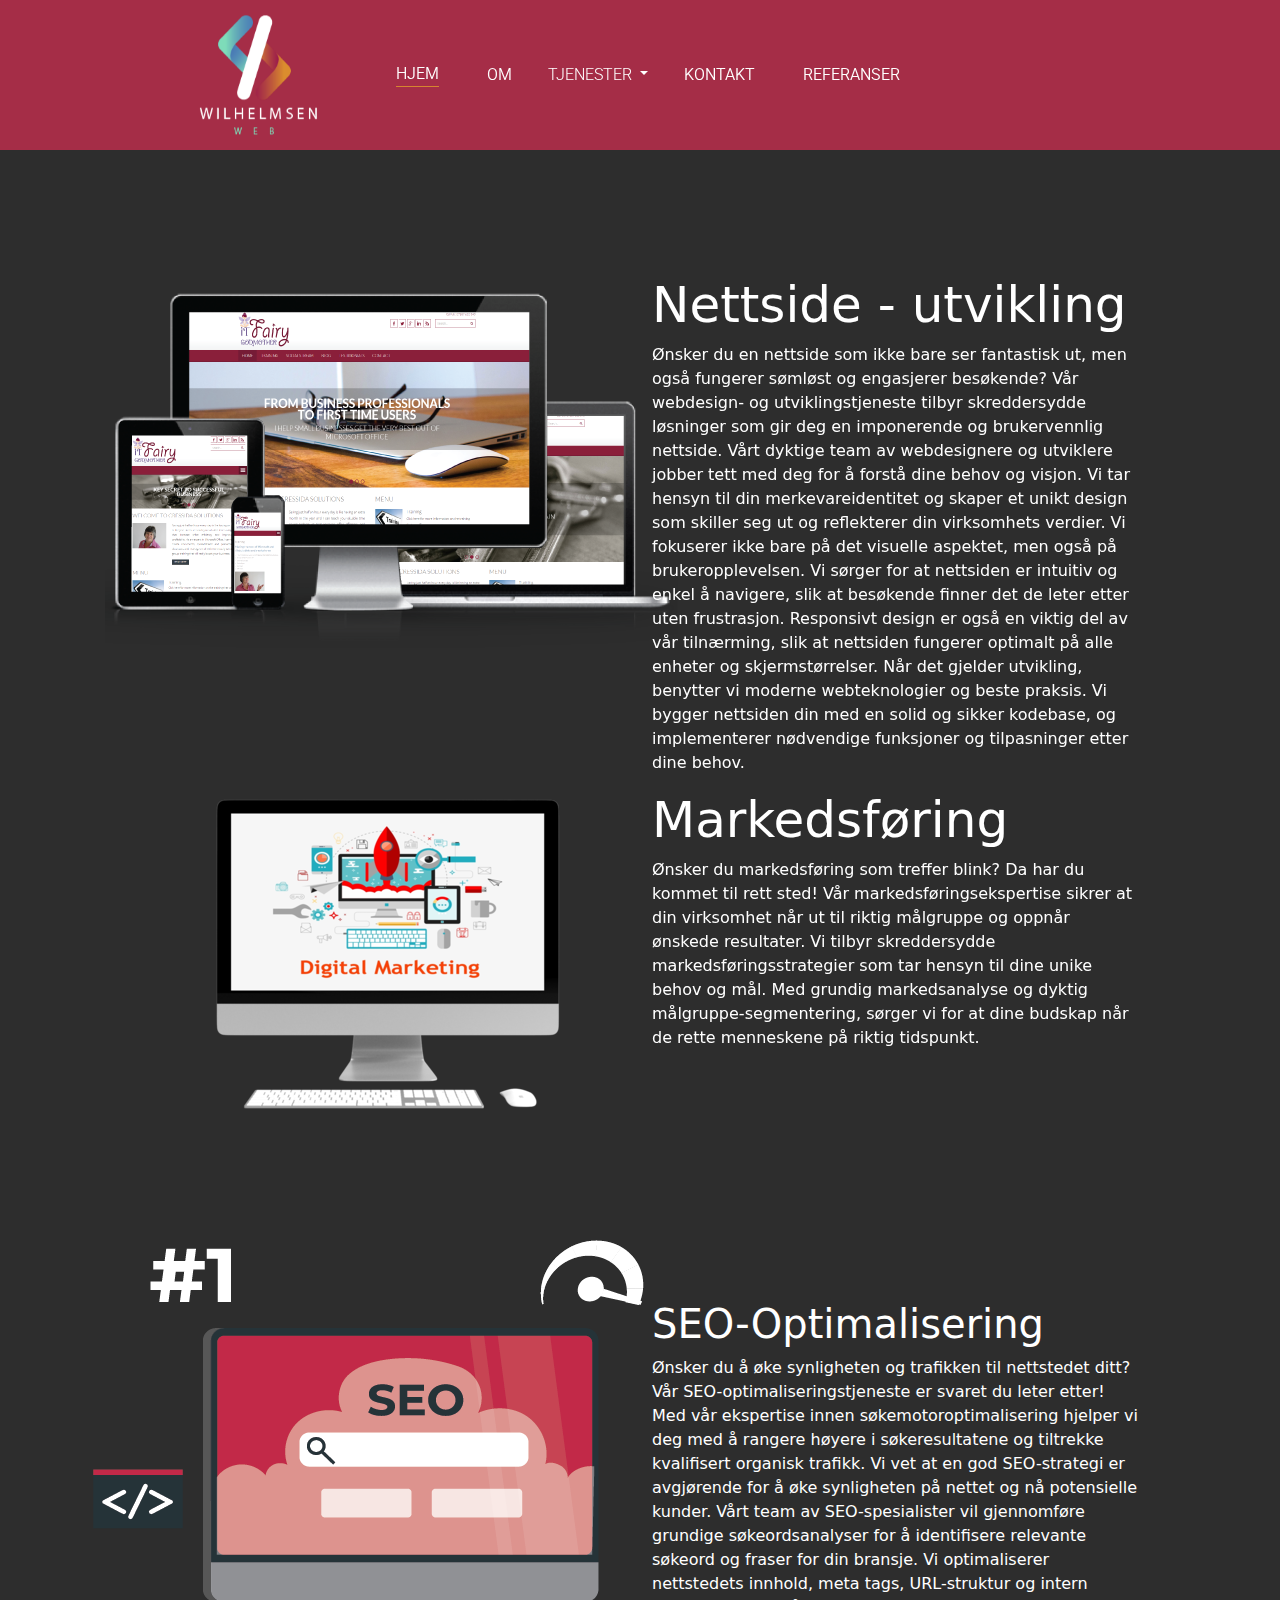
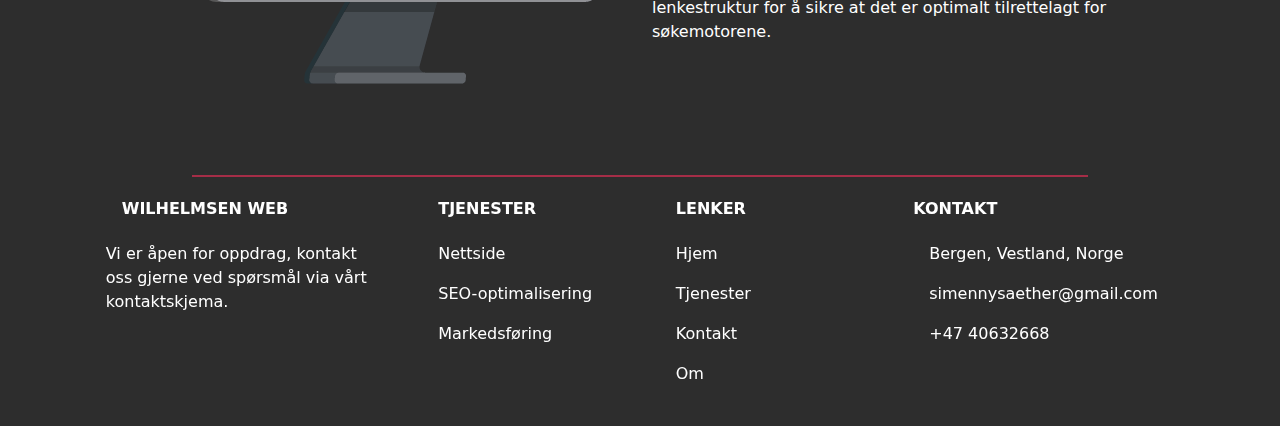
==== commit 924c9818: "navbar+footer" ====
--- a/index.html
+++ b/index.html
@@ -30,10 +30,9 @@
 </head>
 
 <body>
-    <!---Navbar-->
-    <div class="nav-wrapper">
+  <div class="nav-wrapper">
     <nav id="navbarmain" class="navbar navbar-expand-lg">
-               <a class="navbar-brand" href="https://www.simennysaether.no/fiktiva/index.html"><img id="logo" src="logo.png" alt="Logo"class="d-inline-block align-text-top">
+               <a class="navbar-brand" href="https://www.simennysaether.no/fiktiva/index.html"><img id="logo" src="logo.png" alt="Logo"class="d-inline-block">
               </a>
           <button onclick="overlay()" class="navbar-toggler" type="button" data-bs-toggle="collapse" data-bs-target="#navcontainer" aria-controls="navcontainer" aria-expanded="false" aria-label="Toggle navigation">
             <span class="navbar-toggler-icon"></span>
@@ -41,7 +40,7 @@
           <div id="navcontainer" class="collapse navbar-collapse">
             <ul class="navbar">
               <li class="nav-item">
-                <a class="nav-link active" aria-current="page" href="#">Hjem</a>
+                <a class="nav-link active" href="index.html">Hjem</a>
               </li>
               <li class="nav-item">
                 <a class="nav-link" href="om.html">Om</a>
@@ -57,7 +56,7 @@
                 </ul>
               </div>
               <li class="nav-item">
-                <a class="nav-link" href="kontakt.html">Kontakt</a>
+                <a class="nav-link"  aria-current="page" href="kontakt.html">Kontakt</a>
               </li>
               <li class="nav-item">
                 <a class="nav-link" href="referanser.html">Referanser</a>
@@ -66,31 +65,49 @@
           </div>
       </nav>
     </div>
-
-
+  
+  
     <!--- NAVBAR for mobil overlay-->
     <div id="overlay">
     
       <button onclick="overlay()" class="navbar-toggler text-white overlay-toggler" type="button" data-bs-target="#navcontainer" aria-controls="navcontainer" aria-expanded="false" aria-label="Toggle navigation">
-        <span class="navbar-toggler-icon text-white"></span>
+        <svg class="navbar-toggler-icon text-white" xmlns="http://www.w3.org/2000/svg" viewBox="0 0 30 30">
+          <path stroke="url(#gradient)" stroke-linecap="round" stroke-miterlimit="10" stroke-width="2" d="M4 7h22M4 15h22M4 23h22"/>
+          <defs>
+            <linearGradient id="gradient" gradientTransform="rotate(135)">
+              <stop offset="0%" stop-color="hsla(0, 0%, 91%, 1)" />
+              <stop offset="100%" stop-color="hsla(347, 57%, 41%, 1)" />
+            </linearGradient>
+          </defs>
+        </svg>
       </button>
-      
+      <div class="overlaysocials">
+        <a class="overlayicons" href="https://www.instagram.com/simennys/"><i class="fa-brands fa-instagram"></i></a>
+        <a class="overlayicons" href="https://twitter.com/SimNys"><i class="fa-brands fa-twitter"></i></a>
+        <a class="overlayicons" href="https://github.com/myten71/"><i class="fa-brands fa-github"></i></a>
+      </div>
       <ul class="overlay-nav">
-        <li><a class="nav-link active" aria-current="page" href="index.html">Hjem</a></li>
+        <li><a class="nav-link active" href="index.html">Hjem</a></li>
         <li><a class="nav-link" href="om.html">Om</a></li>
         <li><a class="nav-link" href="kontakt.html">Kontakt</a></li>
+        <li><a class="nav-link" href="referanser.html">Referanser</a></li>
         <li class="dropdown">
           <a id="prosjekter" class="nav-link dropdown-toggle" href="#" id="navbarDropdown" role="button" data-bs-toggle="dropdown" aria-expanded="false">
-            Tjenester
+            Prosjekter
           </a>
           <ul class="dropdown-menu" aria-labelledby="navbarDropdown">
-            <li><a class="dropdown-item" href="#">Nettsider</a></li>
-            <li><a class="dropdown-item" href="#">Markedsføring</a></li>
-            <li><a class="dropdown-item" href="#">SEO</a></li>
+            <li><a class="dropdown-item" href="https://simennysaether.no/scando/scandoland.html">ScandoLand</a></li>
+            <li><a class="dropdown-item" href="#">Wilhelmsen Web</a></li>
+            <li><a class="dropdown-item" href="#">Prosjekt Y</a></li>
           </ul>
         </li>
       </ul>
-      <span class="overlaydivider"></span>
+      <div class="overlaysocials2">
+        <a href="https://www.google.com/maps/place/Media+City+Bergen+AS/@60.3854665,5.3305665,17z/data=!3m1!4b1!4m6!3m5!1s0x463cfc04e96f5a39:0xda17ce282c8e9338!8m2!3d60.3854665!4d5.3327552!16s%2Fg%2F11cmhx6d_r?hl=no&entry=ttu" class="overlayicons2" href="https://www.instagram.com/simennys/" style="text-decoration: none;"><i class="fas fa-home me-3"></i></a>
+        <a class="overlayicons2" href="mailto:simennysaether.no@gmail.com" style="text-decoration: none;"><i class="fas fa-envelope me-3"></i></a>
+        <a class="overlayicons2" href="tel:+47 40632669" style="text-decoration: none;"><i class="fas fa-phone me-3"></i></a>
+  
+      </div>
       <script src="overlay.js"></script>
     </div>
  
@@ -224,9 +241,6 @@
             </div>
             
           </section>
-        
-          <div class="dividercontainer">
-            <span class="divider"></span></div>
         </footer>
     
 </body>
--- a/styles.css
+++ b/styles.css
@@ -383,7 +383,12 @@
   color:white;
   font-family:'Roboto';
   font-weight: lighter;
-}
+  line-height: 1.9em;
+  font-size:15px;
+  margin-top:20px;
+}
+
+
 
 
 
@@ -408,15 +413,18 @@
   
  #landingstekst {
   width:100%;
- z-index:-1;
+ z-index:5;
+ margin-top:-110px;
  }
 
  #landingstekst2 {
-  z-index:-1;
+  z-index:5;
+  margin-top:-130px;
  }
 
  #landingstekst3 {
   z-index:-1;
+  margin-top:-50px;
  }
 
 
@@ -439,12 +447,12 @@
 
  .heading {
   margin-top:20px;
-  font-size:60px;
+  font-size:50px;
  }
 
 
- #heading2 {
-  justify-content: flex-start;
+ .heading2 {
+  font-size:50px;
  }
 
   .dividercontainer {
@@ -524,6 +532,9 @@
 
   /* Om oss -seksjon */ 
 
+  #aboutus {
+    margin-left:-70px;
+  }
 
 #om {
   margin-top:50px;
@@ -543,9 +554,13 @@
   color:white;
   font-weight:lighter;
   font-family:'Roboto';
-  line-height:1.7em;
+  line-height:1.9em;
   width:100%;
-  font-size:16px;
+  font-size:18px;
+}
+
+#aboutus {
+  width:900px;
 }
 
 
@@ -818,6 +833,7 @@
       height:150px;
       width:100%;
       margin-left:-3px;
+      margin-bottom:5px;
     }
 
    .heading4 {
@@ -825,14 +841,27 @@
    } 
 
    .paragraf4 {
-    font-size:13px;
-    line-height:1.7em;
+    font-size:14.5px;
+    line-height:1.6em;
     justify-content: center;
     align-items:center;
    }
 
    #biowrapper {
+    justify-content: center;
+    display:flex;
    }
+
+   #aboutus {
+    justify-content: center;
+    align-items:center;
+    margin-left:-5px;
+   }
+
+   #contactformwrapper {
+    margin-top:60px;
+  }
+
 
   }                                                                                                                                                                   
 
@@ -890,6 +919,13 @@
   position:absolute;
 }
 
+.cardwrapper {
+  position:absolute;
+  top:70%;
+  margin-bottom:100px;
+}
+
+
   }
 
 
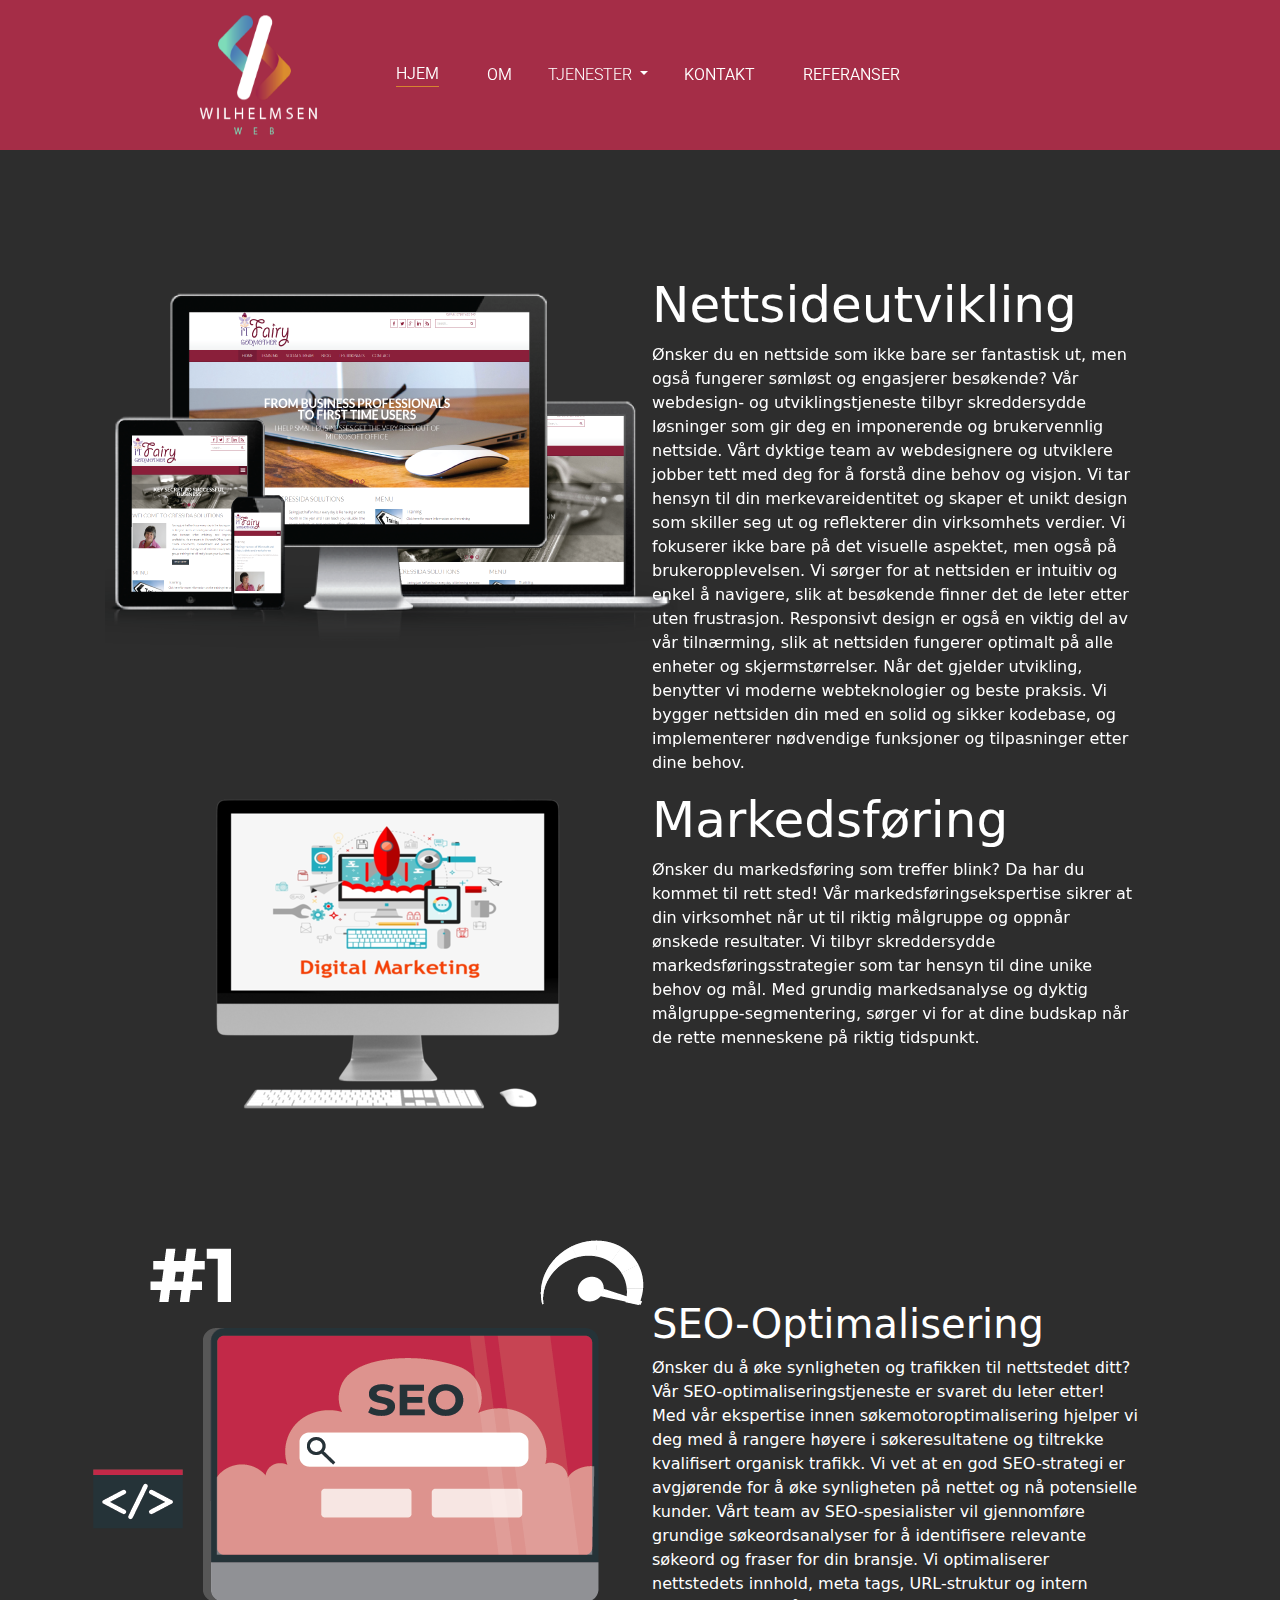
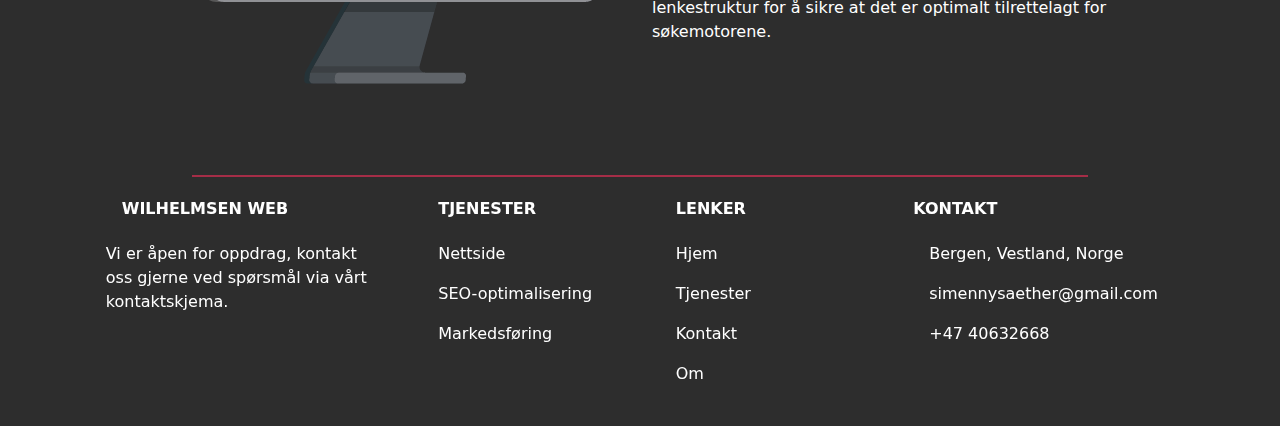
==== commit a45442a9: "FOOTER BUG FIX" ====
--- a/index.html
+++ b/index.html
@@ -117,7 +117,7 @@
    <div id="landing" class="container">
     <img id="web" src="webdesign.png" class="img-fluid" alt="Wilhelmsen Web">
     <div class="container" id="landingstekst">
-    <h1 class="heading">Nettside - utvikling</h1>
+    <h1 class="heading">Nettsideutvikling</h1>
     <p1 class="paragraf">Ønsker du en nettside som ikke bare ser fantastisk ut, men også fungerer sømløst og engasjerer besøkende? Vår webdesign- og utviklingstjeneste tilbyr skreddersydde løsninger som gir deg en imponerende og brukervennlig nettside.
 
 Vårt dyktige team av webdesignere og utviklere jobber tett med deg for å forstå dine behov og visjon. Vi tar hensyn til din merkevareidentitet og skaper et unikt design som skiller seg ut og reflekterer din virksomhets verdier.
@@ -228,12 +228,11 @@
         
                 <div class="col-md-4 col-lg-3 col-xl-3 mx-auto mb-md-0 mb-4">
                   <h6 class="text-uppercase fw-bold mb-4">Kontakt</h6>
-                  <p id="hus"><i class="fas fa-home me-3"></i> Bergen, Vestland, Norge</p>
+                  <p id="hus"><i class="fas fa-home me-3"></i>Bergen, Vestland, Norge</p>
                   <p id="brev">
-                    <i class="fas fa-envelope me-3"></i>
-                    simennysaether@gmail.com
-                  </p>
-                  <p id="telefon"><i class="fas fa-phone me-3"></i> +47 40632668</p>
+                    <i class="fas fa-envelope me-3"></i>simennysaether@gmail.com
+                  </p>
+                  <p id="telefon"><i class="fas fa-phone me-3"></i>+47 40632668</p>
                 </div>
              
               </div>
--- a/styles.css
+++ b/styles.css
@@ -572,6 +572,45 @@
  
     z-index:-1;
 }
+
+.card {
+  background-color: transparent !important;
+  border: none !important;
+  box-shadow: none !important;
+}
+
+#prosjektknapper {
+  background-color:#a52d47;
+  border:none;
+}
+
+.card-body {
+  background-color: transparent !important;
+}
+
+.card-img-top {
+  background-size: cover;
+  background-position: center;
+}
+
+.card-text {
+  color:white;
+}
+
+.card-title {
+  color:white !important;
+}
+
+/*
+
+#kundeomtaler {
+  height:75vh;
+}
+*/ 
+#omtalewrapper{
+  margin-top:100px;
+}
+
 .carousel-image {
     max-width: 100%;
     display: block;
@@ -863,6 +902,19 @@
   }
 
 
+  #landingstekst2 {
+    margin-top:20px;
+  }
+
+  .heading3 {
+    font-size:40px;
+  }
+
+  #landingstekst3 {
+    margin-top:30px;
+    z-index:5;
+  }
+
   }                                                                                                                                                                   
 
   @media (max-width: 896px) {
@@ -885,6 +937,10 @@
 
 #footercontactinfo {
   font-size:10px;
+  justify-content: center;
+  align-items:center;
+  flex-direction:column;
+  left:20%;
 }
 
 .text-reset {
@@ -899,11 +955,25 @@
   display:none;
 }
 
+
 #lenker {
   display:none;
 }
 #hus, #brev, #telefon {
   font-size:12px;
+  justify-content: center;
+}
+
+#brev {
+  margin-left:0px;
+}
+
+#hus {
+  margin-left:-21px;
+}
+
+#telefon {
+  margin-left:-71px;
 }
 
 .divider {
@@ -919,11 +989,6 @@
   position:absolute;
 }
 
-.cardwrapper {
-  position:absolute;
-  top:70%;
-  margin-bottom:100px;
-}
 
 
   }
@@ -943,6 +1008,7 @@
 
 #landingstekst2 {
   position:absolute;
+
   top:100%;
   left:50%;
   width:40%;
